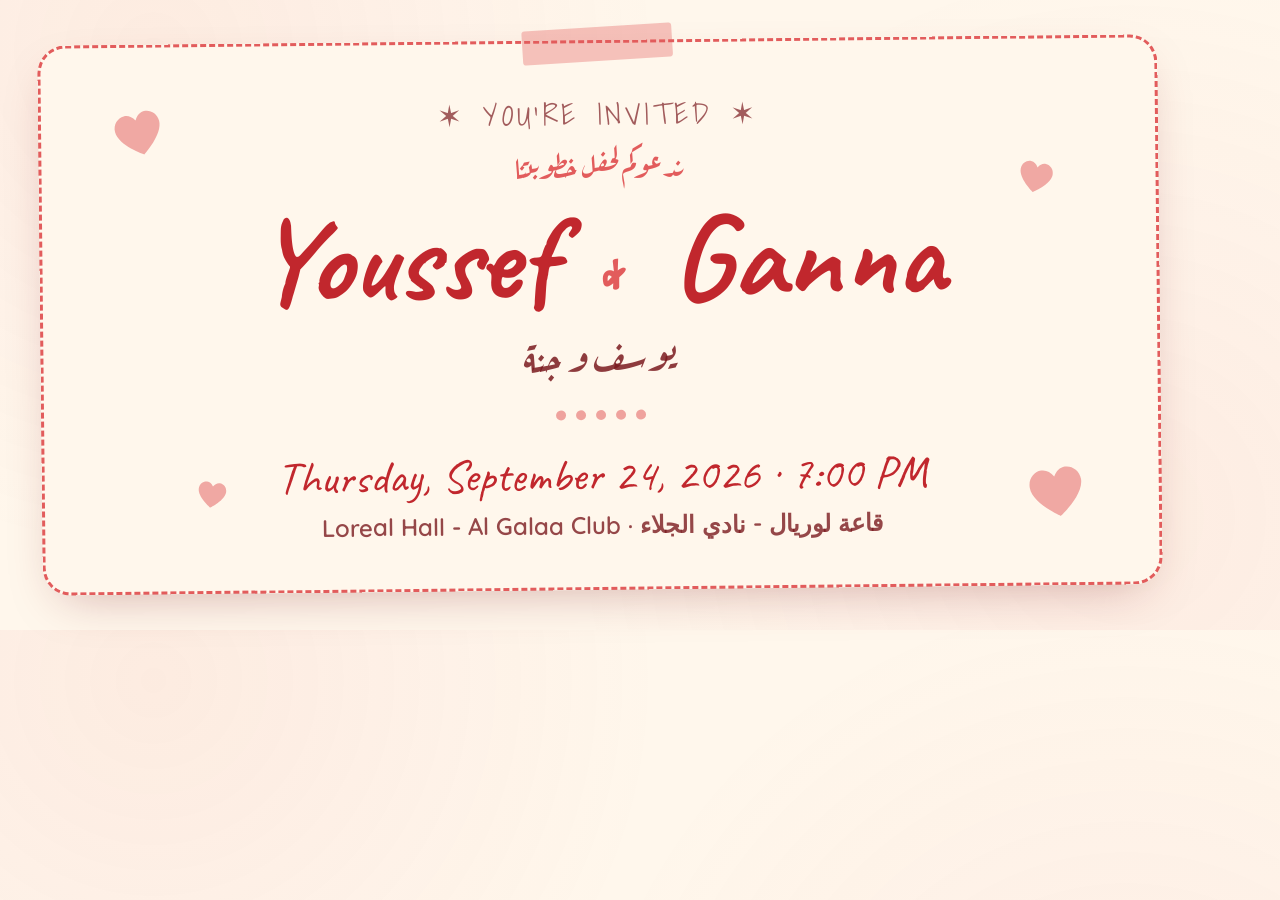
==== tools/og-cover.html @ 0c26ab26 "Admin panel, wishes read endpoint, Open Graph tags - admin.html: key-gated wishes viewer in the site" ====
<!DOCTYPE html>
<html lang="en">
<!-- Open Graph cover generator: render at exactly 1200x630 and screenshot.
     Regenerate after the real hero photo arrives:
       msedge --headless --disable-gpu --force-device-scale-factor=1 --hide-scrollbars \
         --window-size=1200,630 --virtual-time-budget=8000 \
         --screenshot=assets/og-cover.png tools/og-cover.html
     To feature the photo, un-hide the .photo block and point it at the asset. -->

<head>
  <meta charset="UTF-8" />
  <link
    href="https://fonts.googleapis.com/css2?family=Caveat:wght@600;700&family=Shadows+Into+Light&family=Quicksand:wght@500;600&family=Aref+Ruqaa:wght@400;700&display=swap"
    rel="stylesheet" />
  <style>
    * { box-sizing: border-box; margin: 0; }
    body {
      width: 1200px;
      height: 630px;
      overflow: hidden;
      background: #fff7ec;
      background-image:
        radial-gradient(circle at 12% 8%, rgba(226, 92, 92, 0.08), transparent 40%),
        radial-gradient(circle at 88% 82%, rgba(226, 92, 92, 0.07), transparent 45%);
      font-family: 'Quicksand', sans-serif;
      color: #7a1a1f;
      display: flex;
      align-items: center;
      justify-content: center;
    }
    .frame {
      width: 1120px;
      height: 550px;
      border: 3px dashed #e25c5c;
      border-radius: 28px;
      background: #fff7ec;
      box-shadow: 0 18px 50px -20px rgba(122, 26, 31, 0.35);
      display: flex;
      flex-direction: column;
      align-items: center;
      justify-content: center;
      text-align: center;
      position: relative;
      transform: rotate(-0.6deg);
    }
    .eyebrow {
      font-family: 'Shadows Into Light', cursive;
      font-size: 30px;
      letter-spacing: 0.12em;
      text-transform: uppercase;
      color: rgba(122, 26, 31, 0.7);
    }
    .eyebrow-ar { font-family: 'Aref Ruqaa', serif; font-size: 30px; color: #e25c5c; margin-top: 2px; }
    .names {
      font-family: 'Caveat', cursive;
      font-weight: 700;
      font-size: 120px;
      line-height: 1.02;
      color: #c1272d;
      margin: 10px 0 2px;
    }
    .names .amp { font-family: 'Shadows Into Light', cursive; font-size: 64px; color: #e25c5c; margin: 0 18px; }
    .names-ar { font-family: 'Aref Ruqaa', serif; font-size: 40px; color: rgba(122, 26, 31, 0.85); }
    .divider { display: flex; gap: 10px; margin: 26px 0; }
    .divider i { width: 10px; height: 10px; border-radius: 50%; background: rgba(226, 92, 92, 0.55); }
    .when { font-family: 'Caveat', cursive; font-size: 46px; color: #c1272d; }
    .where { font-size: 24px; font-weight: 600; color: rgba(122, 26, 31, 0.8); margin-top: 6px; }
    .heart {
      position: absolute;
      fill: #e25c5c;
      opacity: 0.5;
    }
    .tape {
      position: absolute;
      top: -16px;
      left: 50%;
      transform: translateX(-50%) rotate(-3deg);
      width: 150px;
      height: 34px;
      background: rgba(226, 92, 92, 0.35);
      border-radius: 3px;
    }
  </style>
</head>

<body>
  <div class="frame">
    <div class="tape"></div>
    <svg class="heart" style="width:56px;left:70px;top:60px;transform:rotate(-14deg)" viewBox="0 0 32 30"><path d="M16 27S3 18.5 3 10.5C3 6 6.5 3 10 3c2.5 0 4.5 1.5 6 4 1.5-2.5 3.5-4 6-4 3.5 0 7 3 7 7.5C29 18.5 16 27 16 27z"/></svg>
    <svg class="heart" style="width:40px;right:100px;top:120px;transform:rotate(12deg)" viewBox="0 0 32 30"><path d="M16 27S3 18.5 3 10.5C3 6 6.5 3 10 3c2.5 0 4.5 1.5 6 4 1.5-2.5 3.5-4 6-4 3.5 0 7 3 7 7.5C29 18.5 16 27 16 27z"/></svg>
    <svg class="heart" style="width:34px;left:150px;bottom:80px;transform:rotate(8deg)" viewBox="0 0 32 30"><path d="M16 27S3 18.5 3 10.5C3 6 6.5 3 10 3c2.5 0 4.5 1.5 6 4 1.5-2.5 3.5-4 6-4 3.5 0 7 3 7 7.5C29 18.5 16 27 16 27z"/></svg>
    <svg class="heart" style="width:64px;right:70px;bottom:60px;transform:rotate(-9deg)" viewBox="0 0 32 30"><path d="M16 27S3 18.5 3 10.5C3 6 6.5 3 10 3c2.5 0 4.5 1.5 6 4 1.5-2.5 3.5-4 6-4 3.5 0 7 3 7 7.5C29 18.5 16 27 16 27z"/></svg>

    <div class="eyebrow">✶ You're invited ✶</div>
    <div class="eyebrow-ar">ندعوكم لحفل خطوبتنا</div>
    <div class="names">Youssef <span class="amp">&amp;</span> Ganna</div>
    <div class="names-ar">يوسف و جنة</div>
    <div class="divider"><i></i><i></i><i></i><i></i><i></i></div>
    <div class="when">Thursday, September 24, 2026 · 7:00 PM</div>
    <div class="where">Loreal Hall - Al Galaa Club · قاعة لوريال - نادي الجلاء</div>
  </div>
</body>

</html>
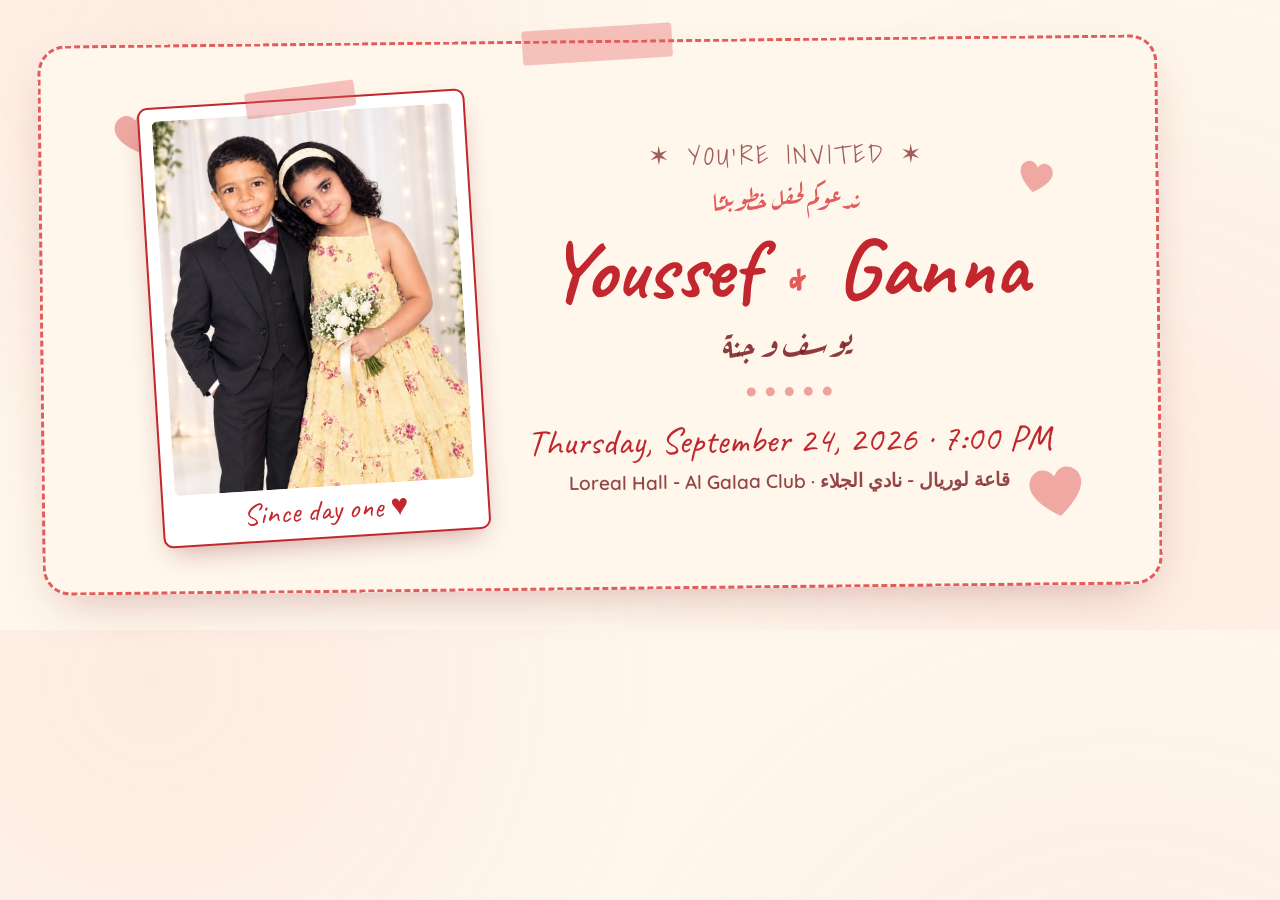
==== commit 87b987b7: "Hero: Youssef's chosen photo; OG cover refresh; precise gate location Co-Authored-By: Claude Fable 5" ====
--- a/tools/og-cover.html
+++ b/tools/og-cover.html
@@ -36,35 +36,60 @@
       background: #fff7ec;
       box-shadow: 0 18px 50px -20px rgba(122, 26, 31, 0.35);
       display: flex;
-      flex-direction: column;
       align-items: center;
       justify-content: center;
+      gap: 48px;
       text-align: center;
       position: relative;
       transform: rotate(-0.6deg);
+      padding: 0 56px;
     }
+    .polaroid {
+      flex: none;
+      background: #fff;
+      border: 2px solid #c1272d;
+      border-radius: 10px;
+      padding: 12px 12px 8px;
+      transform: rotate(-3deg);
+      box-shadow: 0 12px 28px -10px rgba(122, 26, 31, 0.4);
+      position: relative;
+    }
+    .polaroid img { width: 300px; height: 375px; object-fit: cover; border-radius: 6px; display: block; }
+    .polaroid .cap { font-family: 'Caveat', cursive; font-size: 30px; color: #c1272d; margin-top: 4px; }
+    .polaroid .ptape {
+      position: absolute;
+      top: -14px;
+      left: 50%;
+      transform: translateX(-50%) rotate(-4deg);
+      width: 110px;
+      height: 26px;
+      background: rgba(226, 92, 92, 0.35);
+      border-radius: 3px;
+    }
+    .stack { display: flex; flex-direction: column; align-items: center; }
     .eyebrow {
       font-family: 'Shadows Into Light', cursive;
-      font-size: 30px;
+      font-size: 26px;
       letter-spacing: 0.12em;
       text-transform: uppercase;
       color: rgba(122, 26, 31, 0.7);
     }
-    .eyebrow-ar { font-family: 'Aref Ruqaa', serif; font-size: 30px; color: #e25c5c; margin-top: 2px; }
+    .eyebrow-ar { font-family: 'Aref Ruqaa', serif; font-size: 26px; color: #e25c5c; margin-top: 2px; }
     .names {
       font-family: 'Caveat', cursive;
       font-weight: 700;
-      font-size: 120px;
+      font-size: 84px;
       line-height: 1.02;
       color: #c1272d;
-      margin: 10px 0 2px;
+      margin: 8px 0 2px;
+      white-space: nowrap;
     }
-    .names .amp { font-family: 'Shadows Into Light', cursive; font-size: 64px; color: #e25c5c; margin: 0 18px; }
-    .names-ar { font-family: 'Aref Ruqaa', serif; font-size: 40px; color: rgba(122, 26, 31, 0.85); }
-    .divider { display: flex; gap: 10px; margin: 26px 0; }
-    .divider i { width: 10px; height: 10px; border-radius: 50%; background: rgba(226, 92, 92, 0.55); }
-    .when { font-family: 'Caveat', cursive; font-size: 46px; color: #c1272d; }
-    .where { font-size: 24px; font-weight: 600; color: rgba(122, 26, 31, 0.8); margin-top: 6px; }
+    .names .amp { font-family: 'Shadows Into Light', cursive; font-size: 46px; color: #e25c5c; margin: 0 12px; }
+    .names-ar { font-family: 'Aref Ruqaa', serif; font-size: 34px; color: rgba(122, 26, 31, 0.85); }
+    .divider { display: flex; gap: 10px; margin: 20px 0; justify-content: center; }
+    .divider i { width: 9px; height: 9px; border-radius: 50%; background: rgba(226, 92, 92, 0.55); }
+    .when { font-family: 'Caveat', cursive; font-size: 37px; color: #c1272d; white-space: nowrap; }
+    .where { font-size: 19px; font-weight: 600; color: rgba(122, 26, 31, 0.8); margin-top: 6px; white-space: nowrap; }
     .heart {
       position: absolute;
       fill: #e25c5c;
@@ -91,13 +116,21 @@
     <svg class="heart" style="width:34px;left:150px;bottom:80px;transform:rotate(8deg)" viewBox="0 0 32 30"><path d="M16 27S3 18.5 3 10.5C3 6 6.5 3 10 3c2.5 0 4.5 1.5 6 4 1.5-2.5 3.5-4 6-4 3.5 0 7 3 7 7.5C29 18.5 16 27 16 27z"/></svg>
     <svg class="heart" style="width:64px;right:70px;bottom:60px;transform:rotate(-9deg)" viewBox="0 0 32 30"><path d="M16 27S3 18.5 3 10.5C3 6 6.5 3 10 3c2.5 0 4.5 1.5 6 4 1.5-2.5 3.5-4 6-4 3.5 0 7 3 7 7.5C29 18.5 16 27 16 27z"/></svg>
 
-    <div class="eyebrow">✶ You're invited ✶</div>
-    <div class="eyebrow-ar">ندعوكم لحفل خطوبتنا</div>
-    <div class="names">Youssef <span class="amp">&amp;</span> Ganna</div>
-    <div class="names-ar">يوسف و جنة</div>
-    <div class="divider"><i></i><i></i><i></i><i></i><i></i></div>
-    <div class="when">Thursday, September 24, 2026 · 7:00 PM</div>
-    <div class="where">Loreal Hall - Al Galaa Club · قاعة لوريال - نادي الجلاء</div>
+    <div class="polaroid">
+      <div class="ptape"></div>
+      <img src="../assets/Hero.jpeg" alt="" />
+      <div class="cap">Since day one ♥</div>
+    </div>
+
+    <div class="stack">
+      <div class="eyebrow">✶ You're invited ✶</div>
+      <div class="eyebrow-ar">ندعوكم لحفل خطوبتنا</div>
+      <div class="names">Youssef <span class="amp">&amp;</span> Ganna</div>
+      <div class="names-ar">يوسف و جنة</div>
+      <div class="divider"><i></i><i></i><i></i><i></i><i></i></div>
+      <div class="when">Thursday, September 24, 2026 · 7:00 PM</div>
+      <div class="where">Loreal Hall - Al Galaa Club · قاعة لوريال - نادي الجلاء</div>
+    </div>
   </div>
 </body>
 
